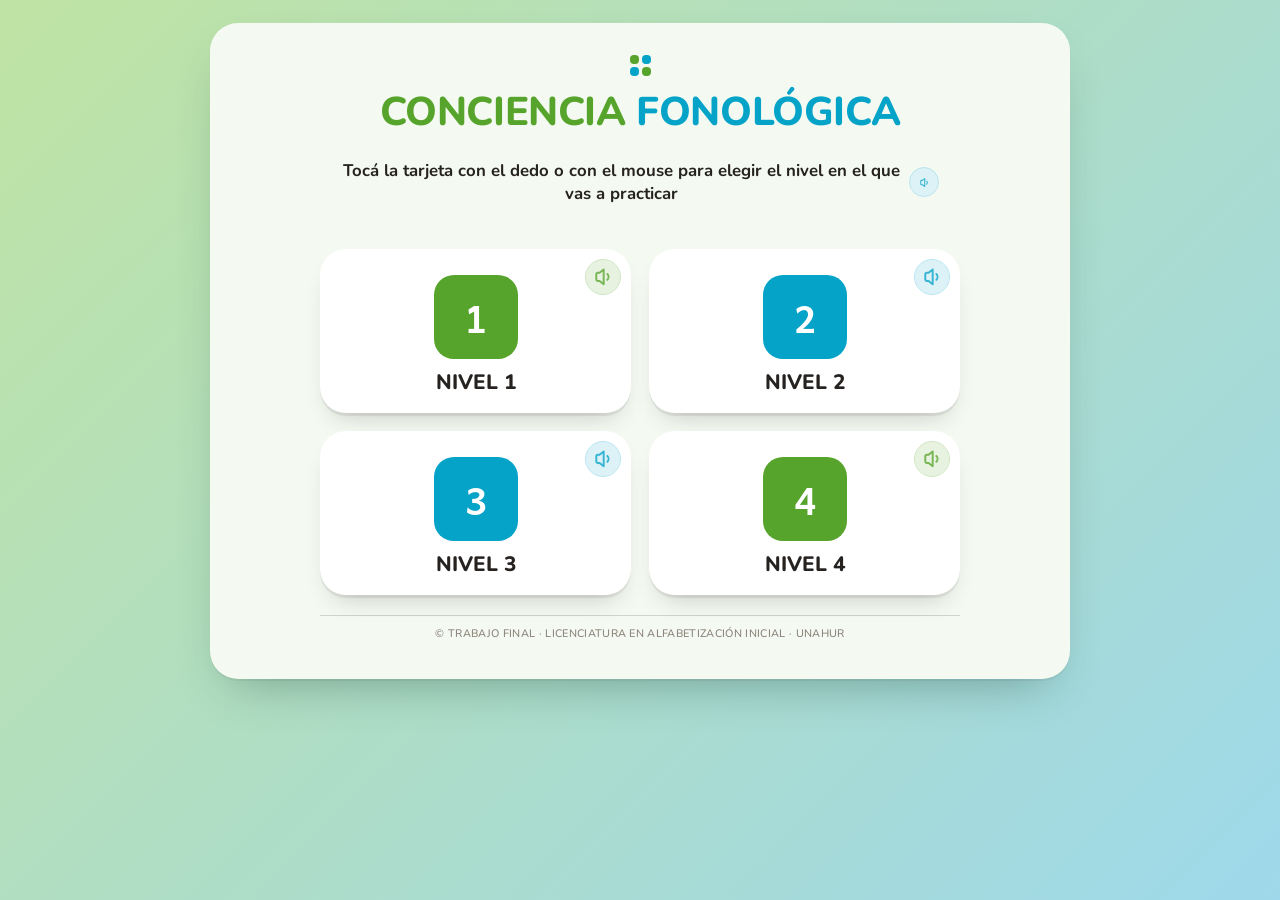
==== index.html @ 818a5e61 "AFINA: nueva versión de la app, instalable y con uso sin conexión - App actualizada (4 niveles, 16 a" ====
<!doctype html>
<html lang="es">
<head>
<meta charset="utf-8">
<meta name="viewport" content="width=device-width,initial-scale=1,viewport-fit=cover">
<title>AFINA · Conciencia Fonológica</title>
<meta name="description" content="AFINA: Alfabetización Fónica Interactiva Nivelada para Adolescentes. Entrenamiento de la conciencia fonológica jugando.">
<meta name="theme-color" content="#05A3C8">
<link rel="manifest" href="manifest.webmanifest">
<link rel="icon" type="image/png" sizes="32x32" href="icons/favicon-32.png">
<link rel="icon" type="image/png" sizes="48x48" href="icons/favicon-48.png">
<link rel="apple-touch-icon" href="icons/apple-touch-icon-180.png">
<meta name="apple-mobile-web-app-capable" content="yes">
<meta name="mobile-web-app-capable" content="yes">
<meta name="apple-mobile-web-app-title" content="AFINA">
<style>:root{color-scheme:light;box-sizing:border-box;padding-top:env(safe-area-inset-top,0px);padding-bottom:env(safe-area-inset-bottom,0px)}html{scroll-padding-top:env(safe-area-inset-top,0px)}body{margin:0;padding:0;font:14px -apple-system,BlinkMacSystemFont,sans-serif;background:#fff;color:#000}img{max-width:100%}[hidden]:not([hidden=until-found i]){display:none!important}</style>
<link rel="preconnect" href="https://fonts.googleapis.com">
<link rel="preconnect" href="https://fonts.gstatic.com" crossorigin>
<link href="https://fonts.googleapis.com/css2?family=Andika:wght@400;700&family=Nunito:wght@500;700;800&display=swap" rel="stylesheet">
<link rel="stylesheet" href="css/estilos.css">
</head>
<body>

<!-- Acá se dibuja cada pantalla -->
<div id="app"></div>

<!-- Avisito "todavía no tiene sonido grabado" -->
<div class="global-hint" id="aviso">Todavía no tiene sonido grabado</div>

<!-- CONTENIDO: lo que se edita (palabras, niveles, letras) -->
<script src="contenido/config.js"></script>
<script src="contenido/palabras.js"></script>
<script src="contenido/letras.js"></script>
<script src="contenido/niveles.js"></script>

<!-- NÚCLEO: navegación, sonidos, piezas comunes -->
<script src="js/nucleo/utilidades.js"></script>
<script src="js/nucleo/datos.js"></script>
<script src="js/nucleo/audio.js"></script>
<script src="js/nucleo/ui.js"></script>
<script src="js/nucleo/pantallas.js"></script>

<!-- TIPOS DE ACTIVIDAD: uno por archivo -->
<script src="js/tipos/contar-sonidos.js"></script>
<script src="js/tipos/letra-inicial.js"></script>
<script src="js/tipos/unir-igual.js"></script>
<script src="js/tipos/completar-vocales.js"></script>
<script src="js/tipos/sonido-letras.js"></script>
<script src="js/tipos/dictado-letras.js"></script>
<script src="js/tipos/sonido-escondido.js"></script>
<script src="js/tipos/escribir-palabra.js"></script>

<!-- HERRAMIENTAS Y ARRANQUE -->
<script src="js/nucleo/validar.js"></script>
<script src="js/nucleo/revisar.js"></script>
<script src="js/app.js"></script>

<!-- Versión instalable y sin conexión (guarda la app en el dispositivo la primera vez) -->
<script>
if ('serviceWorker' in navigator && /^https?:/.test(location.protocol)) {
  window.addEventListener('load', function(){ navigator.serviceWorker.register('sw.js').catch(function(){}); });
}
</script>
</body>
</html>
---- css/estilos.css ----
:root{
    --paper: #FDFBF7;
    --ink: #262220;
    --ink-soft: #6b6259;
    --border: #E4DDD2;
    --vowel-wash: #FFE8DE;
    --vowel-accent: #E8734E;
    --consonant-wash: #E3EFE6;
    --consonant-accent: #4C8A6A;
    --card-shadow: 0 2px 0 rgba(38,34,32,0.06), 0 12px 24px -12px rgba(38,34,32,0.15);
    --unahur-green: #56A42C;
    --unahur-blue: #05A3C8;
  }

  *{ box-sizing: border-box; }

  html, body{
    margin:0;
    padding:0;
    background: var(--paper);
    color: var(--ink);
    font-family: 'Nunito', sans-serif;
    -webkit-tap-highlight-color: transparent;
    overscroll-behavior: none;
  }

  body{
    min-height: 100vh;
    display:flex;
    flex-direction:column;
    align-items:center;
    padding: clamp(16px, 4vw, 40px);
    text-transform: uppercase;
  }

  a{ color: inherit; text-decoration: none; }

  .screen{ display:none; width:100%; flex-direction:column; align-items:center; }
  .screen.active{ display:flex; }

  header{
    width:100%;
    max-width: 760px;
    text-align:center;
    margin-bottom: clamp(18px, 3vw, 28px);
  }

  h1{
    font-weight:800;
    font-size: clamp(1.4rem, 3.2vw, 1.9rem);
    margin: 0 0 4px 0;
    letter-spacing: -0.01em;
  }

  header p{
    margin:0;
    color: var(--ink-soft);
    font-size: clamp(0.85rem, 2vw, 0.98rem);
    font-weight:500;
  }

  .instruction-row{
    display:flex;
    align-items:center;
    justify-content:center;
    gap: 8px;
  }

  .instruction-speaker{
    appearance:none;
    border:none;
    flex-shrink:0;
    width: 30px; height: 30px;
    border-radius:50%;
    background: var(--level-accent, var(--unahur-blue));
    display:flex; align-items:center; justify-content:center;
    cursor:pointer;
  }
  .instruction-speaker svg{ width: 56%; height: 56%; }
  .instruction-speaker:active{ transform: translateY(1px); }

  footer{
    margin-top: 22px;
    color: var(--ink-soft);
    font-size: 0.8rem;
    text-align:center;
    max-width: 600px;
  }

  .back-link{
    display:inline-flex;
    align-items:center;
    gap:6px;
    font-weight:700;
    font-size:0.85rem;
    color: var(--ink-soft);
    margin-bottom: 18px;
    align-self:flex-start;
    max-width:760px;
    width:100%;
    background:none;
    border:none;
    padding:0;
    cursor:pointer;
    font-family:inherit;
  }
  .back-link:hover{ color: var(--ink); }

  /* ---------- Pantalla de inicio ---------- */

  .home-hero{
    text-align:center;
    margin-bottom: clamp(20px, 4vw, 32px);
  }
  .home-hero h1{ font-size: clamp(1.7rem, 4.5vw, 2.5rem); }
  .home-hero h1 .tone-a{ color: var(--unahur-green); }
  .home-hero h1 .tone-b{ color: var(--unahur-blue); }
  .home-hero p{ font-size: clamp(0.95rem, 2.2vw, 1.1rem); }

  .brand-mark{
    display:inline-grid;
    grid-template-columns: repeat(2, 9px);
    grid-template-rows: repeat(2, 9px);
    gap: 3px;
    margin-bottom: 10px;
  }
  .brand-mark span{ border-radius: 4px; }
  .brand-mark span:nth-child(1),
  .brand-mark span:nth-child(4){ background: var(--unahur-green); }
  .brand-mark span:nth-child(2),
  .brand-mark span:nth-child(3){ background: var(--unahur-blue); }

  .credit-line{
    margin-top: 26px;
    font-size: 0.72rem;
    color: var(--ink-soft);
    text-align:center;
    letter-spacing: 0.01em;
  }

  .levels-grid{
    width:100%;
    max-width: 640px;
    display:grid;
    grid-template-columns: 1fr 1fr;
    gap: clamp(12px, 3vw, 18px);
  }
  @media (max-width: 420px){ .levels-grid{ gap: 10px; } }

  .level-card{
    position:relative;
    display:flex;
    flex-direction:column;
    align-items:center;
    text-align:center;
    gap: 10px;
    background:#fff;
    border: none;
    border-radius: 26px;
    padding: clamp(18px, 4vw, 26px) clamp(10px, 3vw, 16px) 18px;
    box-shadow: 0 3px 0 rgba(38,34,32,0.08), 0 14px 26px -14px rgba(38,34,32,0.28);
    overflow:hidden;
    opacity:0;
    transform: translateY(14px) scale(0.97);
    animation: card-in 0.5s ease forwards;
    cursor:pointer;
    font-family:inherit;
  }
  .level-card:nth-child(1){ animation-delay: 0.05s; }
  .level-card:nth-child(2){ animation-delay: 0.13s; }
  .level-card:nth-child(3){ animation-delay: 0.21s; }
  .level-card:nth-child(4){ animation-delay: 0.29s; }

  @keyframes card-in{ to{ opacity:1; transform: translateY(0) scale(1); } }

  .level-card:hover, .level-card:focus-visible{ transform: translateY(-4px) scale(1.02); }
  .level-card:active{ transform: translateY(0) scale(0.98); }
  .level-card:focus-visible{ outline: 3px solid var(--ink); outline-offset: 3px; }

  .level-card.locked{ cursor:default; }
  .level-card.locked:hover{ transform: translateY(14px) scale(0.97); }

  .level-number-badge{
    width: clamp(64px, 18vw, 84px);
    height: clamp(64px, 18vw, 84px);
    border-radius: 20px;
    display:flex; align-items:center; justify-content:center;
    font-family:'Andika', sans-serif;
    font-weight:700;
    font-size: clamp(1.8rem, 5vw, 2.3rem);
    color:#fff;
  }
  .level-card[data-color="unahur-green"] .level-number-badge{ background: var(--unahur-green); }
  .level-card[data-color="unahur-blue"]  .level-number-badge{ background: var(--unahur-blue); }

  .level-icon{
    width: clamp(64px, 16vw, 84px);
    height: clamp(64px, 16vw, 84px);
    border-radius: 20px;
    display:flex;
    align-items:center;
    justify-content:center;
  }
  .level-icon svg{ width: 58%; height: 58%; }
  .level-card[data-color="unahur-green"] .level-icon{ background: var(--unahur-green); }
  .level-card[data-color="unahur-blue"]  .level-icon{ background: var(--unahur-blue); }
  .level-card.locked .level-icon{ background: var(--border); }

  .ribbon{
    position:absolute;
    top: 12px;
    right: -30px;
    background: var(--ink);
    color:#fff;
    font-size: 0.62rem;
    font-weight:800;
    text-transform: uppercase;
    letter-spacing: 0.03em;
    padding: 4px 34px;
    transform: rotate(35deg);
  }

  .level-title{ font-weight:800; font-size: clamp(1.1rem, 3vw, 1.3rem); margin: 0; line-height:1.25; }
  .level-desc{ font-size: 0.78rem; color: var(--ink-soft); margin:0; line-height:1.4; }
  .level-card.locked .level-desc{ opacity: 0.6; }

  /* ---------- Nivel 4: escenario de la letra grande (teclado) ---------- */

  .stage{
    position:relative;
    width:100%;
    max-width: 420px;
    aspect-ratio: 1 / 1;
    max-height: 42vh;
    background:#fff;
    border-radius: 28px;
    border: 1px solid var(--border);
    box-shadow: var(--card-shadow);
    display:flex;
    align-items:center;
    justify-content:center;
    margin-bottom: clamp(18px, 3vw, 30px);
    overflow:hidden;
    transition: background 0.25s ease;
  }
  .stage.is-vowel{ background: var(--vowel-wash); }
  .stage.is-consonant{ background: var(--consonant-wash); }

  .stage .letter{
    font-family:'Andika', sans-serif;
    font-weight:700;
    font-size: clamp(6rem, 22vw, 11rem);
    line-height:1;
    color: var(--ink);
    user-select:none;
    position:relative;
    z-index:2;
  }
  .stage .letter.placeholder{
    color: var(--border);
    font-size: clamp(2.2rem, 6vw, 2.6rem);
    font-family:'Nunito', sans-serif;
    font-weight:700;
    max-width: 70%;
    text-align:center;
  }

  .ripple{
    position:absolute;
    border-radius:50%;
    border: 3px solid var(--vowel-accent);
    width: 40%;
    height: 40%;
    opacity:0;
    pointer-events:none;
  }
  .stage.is-consonant .ripple{ border-color: var(--consonant-accent); }
  .ripple.animate{ animation: ripple-out 0.6s ease-out; }
  @keyframes ripple-out{
    0%   { transform: scale(1);   opacity: 0.55; }
    100% { transform: scale(2.6); opacity: 0; }
  }

  .global-hint{
    position: fixed;
    bottom: 22px;
    left: 50%;
    transform: translateX(-50%);
    font-size: 0.78rem;
    font-weight:700;
    color: var(--ink-soft);
    background: #fff;
    border: 1px solid var(--border);
    padding: 8px 18px;
    border-radius: 999px;
    box-shadow: var(--card-shadow);
    opacity:0;
    pointer-events:none;
    transition: opacity 0.2s ease;
    z-index: 60;
    white-space:nowrap;
  }
  .global-hint.show{ opacity:1; }

  .keyboard{
    width:100%; max-width: 760px;
    display:grid; grid-template-columns: repeat(6, 1fr); gap: 8px;
  }
  @media (max-width: 480px){ .keyboard{ grid-template-columns: repeat(5, 1fr); gap:6px; } }

  .key{
    appearance:none;
    border: 1px solid var(--border);
    background:#fff;
    border-radius: 12px;
    padding: 12px 4px;
    font-family:'Andika', sans-serif;
    font-weight:700;
    font-size: clamp(1.1rem, 3.4vw, 1.5rem);
    color: var(--ink);
    cursor:pointer;
    transition: transform 0.08s ease, box-shadow 0.08s ease, background 0.12s ease;
    box-shadow: 0 2px 0 var(--border);
  }
  .key.is-vowel{ background: var(--vowel-wash); }
  .key.is-consonant{ background: #fff; }
  .key.is-digraph{ background: var(--consonant-wash); font-size: clamp(0.9rem, 2.6vw, 1.2rem); }
  .key:active, .key.pressed{ transform: translateY(2px); box-shadow: 0 0 0 var(--border); }
  .key:focus-visible{ outline: 3px solid var(--vowel-accent); outline-offset: 2px; }

  /* ---------- Niveles 1, 2 y 3: cuántos sonidos tiene la palabra ---------- */
  /* (misma mecánica, distinto color de acento y lista de palabras por nivel,
     controlado por la variable --level-accent en cada pantalla) */

  .progress-text{
    font-weight:800;
    font-size: 0.8rem;
    color: var(--level-accent, var(--unahur-blue));
    margin-bottom: 4px;
  }

  .word-stage{
    position:relative;
    width:100%;
    max-width: 340px;
    aspect-ratio: 1 / 1;
    max-height: 34vh;
    background:#fff;
    border-radius: 28px;
    border: 1px solid var(--border);
    box-shadow: var(--card-shadow);
    display:flex;
    align-items:center;
    justify-content:center;
    margin-bottom: clamp(16px, 3vw, 24px);
    overflow:hidden;
    transition: transform 0.15s ease;
  }
  .word-stage.shake{ animation: shake-x 0.4s ease; }
  @keyframes shake-x{
    0%, 100% { transform: translateX(0); }
    20%, 60% { transform: translateX(-8px); }
    40%, 80% { transform: translateX(8px); }
  }
  .word-stage.celebrate{ animation: pop-scale 0.5s ease; }
  @keyframes pop-scale{
    0%   { transform: scale(1); }
    40%  { transform: scale(1.06); }
    100% { transform: scale(1); }
  }

  .word-stage img{
    width:100%; height:100%; object-fit: contain; padding: 18px;
  }
  .word-stage .illustration{
    width: 78%; height: 78%;
  }
  .word-stage .illustration svg{ width:100%; height:100%; display:block; }

  .dots-row{
    display:flex;
    flex-wrap:wrap;
    justify-content:center;
    gap: 8px;
    min-height: 34px;
    max-width: 340px;
    margin-bottom: 16px;
  }
  .dot{
    width: 26px; height: 26px; border-radius:50%;
    background: var(--level-accent, var(--unahur-blue));
    animation: dot-pop 0.25s ease;
  }
  @keyframes dot-pop{ from{ transform: scale(0); } to{ transform: scale(1); } }
  .dots-row.correct .dot{ background: var(--unahur-green); }
  .dots-row.wrong .dot{ background: var(--vowel-accent); }

  .tap-button{
    appearance:none;
    border:none;
    width: 128px; height: 128px;
    border-radius: 50%;
    background: var(--level-accent, var(--unahur-blue));
    box-shadow: 0 4px 0 rgba(38,34,32,0.18), 0 14px 26px -12px rgba(38,34,32,0.35);
    display:flex; align-items:center; justify-content:center;
    cursor:pointer;
    margin-bottom: 18px;
    transition: transform 0.08s ease;
  }
  .tap-button svg{ width: 46%; height: 46%; }
  .tap-button:active{ transform: translateY(3px); box-shadow: 0 1px 0 rgba(38,34,32,0.18); }
  .tap-button:focus-visible{ outline: 3px solid var(--ink); outline-offset: 4px; }
  .tap-button .count-num{
    font-family: 'Nunito', sans-serif;
    font-size: 3.4rem;
    font-weight: 900;
    color: #fff;
    line-height: 1;
    user-select: none;
  }

  /* El botón que cuenta sonidos es más chico que el círculo grande de
     "escuchar" (dictado, sonido escondido): antes medía lo mismo (128px) y
     quedaba desproporcionado. Se lo achica pero se lo deja bastante más
     grande que el botón de ayuda (pill), para que siga siendo el principal. */
  .count-button{
    width: 84px; height: 84px;
    margin-bottom: 14px;
  }
  .count-button .count-num{ font-size: 2.2rem; }

  .tap-hint{
    font-size: 0.82rem;
    color: var(--ink-soft);
    font-weight:700;
    margin: -10px 0 18px 0;
    text-align:center;
  }

  /* Misma pinta que .tap-hint, pero con margen positivo: para usar DESPUÉS
     de un bloque que ya termina justo (el tablero de unir-igual, las
     opciones de completar-vocales), donde el margen negativo de .tap-hint
     lo pegaba contra las tarjetas de arriba. */
  .help-hint{
    font-size: 0.82rem;
    color: var(--ink-soft);
    font-weight:700;
    margin: 18px 0 4px 0;
    text-align:center;
  }

  .action-row{
    display:flex;
    gap: 10px;
    margin-bottom: 10px;
  }
  .action-btn{
    appearance:none;
    border: 1px solid var(--border);
    background:#fff;
    color: var(--ink);
    font-family:inherit;
    font-weight:800;
    font-size: 0.85rem;
    padding: 10px 20px;
    border-radius: 999px;
    cursor:pointer;
    box-shadow: 0 2px 0 var(--border);
  }
  .action-btn:active{ transform: translateY(2px); box-shadow:none; }
  .action-btn.primary{
    background: var(--unahur-green);
    border-color: var(--unahur-green);
    color:#fff;
    box-shadow: 0 2px 0 #3f7a20;
  }
  .action-btn:disabled{ opacity:0.4; cursor:default; }

  .help-btn{
    appearance:none;
    border: none;
    background: var(--vowel-wash);
    color: var(--vowel-accent);
    font-family:inherit;
    font-weight:800;
    font-size: 0.85rem;
    padding: 10px 22px;
    border-radius: 999px;
    cursor:pointer;
    margin-top: 6px;
    display:none;
    align-items:center;
    gap:8px;
  }
  .help-btn.show{ display:inline-flex; animation: card-in 0.4s ease; }

  .level-complete{
    width:100%; max-width: 420px; background:#fff;
    border: 1px solid var(--border); border-radius: 24px;
    box-shadow: var(--card-shadow); padding: 40px 28px; text-align:center;
  }
  .level-complete .icon{ font-size: 2.6rem; margin-bottom: 10px; }
  .level-complete h2{ margin: 0 0 8px 0; font-size: 1.2rem; font-weight:800; }
  .level-complete p{ margin: 0 0 20px 0; color: var(--ink-soft); font-size: 0.9rem; }

  /* ---------- Actividad: ¿con qué letra comienza? ---------- */

  .letter-options{
    width:100%;
    max-width: 360px;
    display:grid;
    grid-template-columns: repeat(3, 1fr);
    gap: 10px;
    margin-bottom: 18px;
  }

  .letter-option{
    appearance:none;
    border: 1px solid var(--border);
    background:#fff;
    border-radius: 16px;
    padding: 16px 4px;
    font-family:'Andika', sans-serif;
    font-weight:700;
    font-size: clamp(1.3rem, 5vw, 1.7rem);
    color: var(--ink);
    cursor:pointer;
    box-shadow: 0 3px 0 var(--border);
    transition: transform 0.08s ease, box-shadow 0.08s ease;
  }
  .letter-option:active{ transform: translateY(3px); box-shadow:none; }
  .letter-option:focus-visible{ outline: 3px solid var(--level-accent, var(--unahur-blue)); outline-offset: 2px; }
  .letter-option.correct{ background: var(--unahur-green); border-color: var(--unahur-green); color:#fff; }
  .letter-option.wrong{ background: var(--vowel-accent); border-color: var(--vowel-accent); color:#fff; }
  .letter-option:disabled{ cursor:default; }

  /* ---------- Actividad: ¿cuál empieza igual? (arrastrar y unir) ---------- */

  .match-progress{
    font-weight:800;
    font-size: 0.85rem;
    color: var(--level-accent, var(--unahur-blue));
    margin-bottom: 14px;
  }

  .match-board{
    width:100%;
    max-width: 420px;
    display:flex;
    justify-content:space-between;
    gap: clamp(24px, 8vw, 60px);
    touch-action: none;
  }

  .match-column{
    flex:1;
    display:flex;
    flex-direction:column;
    gap: 12px;
  }

  .match-card{
    position:relative;
    height: 64px;
    border-radius: 16px;
    display:flex;
    align-items:center;
    justify-content:center;
    font-family:'Nunito', sans-serif;
    font-weight:800;
    font-size: 0.9rem;
    color:#fff;
    text-shadow: 0 1px 2px rgba(0,0,0,0.25);
    box-shadow: 0 3px 0 rgba(38,34,32,0.15), 0 8px 16px -8px rgba(38,34,32,0.3);
    user-select:none;
    -webkit-user-select:none;
  }

  .match-column.left .match-card{ cursor: grab; }
  .match-card.dragging{
    cursor: grabbing;
    position: fixed;
    z-index: 50;
    width: var(--drag-w);
    pointer-events:none;
    box-shadow: 0 10px 24px -6px rgba(38,34,32,0.45);
    transition: none;
  }

  .match-card.matched{
    opacity: 0.55;
    box-shadow: none;
  }
  .match-card.matched::after{
    content: '✓';
    position:absolute;
    top: -8px; right: -8px;
    width: 24px; height: 24px;
    border-radius:50%;
    background: var(--unahur-green);
    color:#fff;
    display:flex; align-items:center; justify-content:center;
    font-size: 0.8rem;
    text-shadow:none;
  }

  .match-card.slot-empty{
    background: transparent !important;
    box-shadow: none;
    border: 2px dashed var(--border);
  }

  .match-card img,
  .match-card .card-illustration{
    width: 70%;
    height: 70%;
    object-fit: contain;
  }

  @keyframes card-shake{
    0%, 100% { transform: translateX(0); }
    25% { transform: translateX(-6px); }
    75% { transform: translateX(6px); }
  }
  .match-card.snap-wrong{ animation: card-shake 0.3s ease; }

  /* ---------- Actividad: ¿cuántas palabras tiene la oración? ---------- */

  .sentence-stage{
    width:100%;
    max-width: 420px;
    min-height: 140px;
    background:#fff;
    border-radius: 28px;
    border: 1px solid var(--border);
    box-shadow: var(--card-shadow);
    display:flex;
    flex-direction:column;
    align-items:center;
    justify-content:center;
    gap: 14px;
    padding: 26px 22px;
    margin-bottom: clamp(16px, 3vw, 24px);
    transition: transform 0.15s ease;
  }
  .sentence-stage.shake{ animation: shake-x 0.4s ease; }
  .sentence-stage.celebrate{ animation: pop-scale 0.5s ease; }

  .sentence-text{
    font-family:'Andika', sans-serif;
    font-weight:700;
    font-size: clamp(1.05rem, 4vw, 1.35rem);
    line-height:1.4;
    color: var(--ink);
    text-align:center;
  }

  .listen-btn{
    appearance:none;
    border:none;
    display:inline-flex;
    align-items:center;
    gap:8px;
    background: var(--level-accent, var(--unahur-blue));
    color:#fff;
    font-family:inherit;
    font-weight:800;
    font-size: 0.82rem;
    padding: 9px 18px;
    border-radius: 999px;
    cursor:pointer;
  }
  .listen-btn svg{ width:16px; height:16px; }
  .listen-btn:active{ transform: translateY(2px); }

  @media (prefers-reduced-motion: reduce){
    .ripple.animate{ animation: none; opacity:0; }
    .key:active, .key.pressed{ transform:none; }
    .level-card{ animation: none; opacity:1; transform:none; }
    .level-card:hover, .level-card:focus-visible, .level-card:active{ transform:none; }
  }

/* ---------- Imagen que todavía no existe (se ve el nombre de la palabra) ---------- */
.word-stage .sin-imagen,
.match-card .sin-imagen{
  display:flex; align-items:center; justify-content:center; text-align:center;
  width:100%; height:100%;
  font-family:'Andika', sans-serif; font-weight:700;
  color: var(--ink-soft);
  border: 2px dashed var(--border); border-radius: 18px;
  font-size: 0.9rem; padding: 8px;
}

/* ---------- Modo revisión (agregar ?revisar al final del link) ---------- */
.revision{ width:100%; max-width: 920px; text-transform:none; font-size: 0.9rem; }
.revision h1{ text-transform:none; }
.revision h2{ font-size:1.05rem; margin: 26px 0 4px 0; }
.revision h3{ font-size:0.9rem; margin: 14px 0 6px 0; color: var(--ink-soft); }
.revision table{ width:100%; border-collapse:collapse; background:#fff; border:1px solid var(--border); border-radius:12px; overflow:hidden; }
.revision th, .revision td{ padding: 6px 10px; text-align:left; border-bottom:1px solid var(--border); font-weight:500; }
.revision th{ background: var(--vowel-wash); font-weight:800; font-size:0.78rem; }
.revision .ok{ color: var(--unahur-green); font-weight:800; }
.revision .mal{ color: #C62828; font-weight:800; }
.revision .nota{ color: var(--ink-soft); }
.revision .resumen{ background:#fff; border:1px solid var(--border); border-radius:14px; padding: 14px 18px; margin: 14px 0; }

/* ---------- Tarjetas grandes para unir (imágenes más visibles) ---------- */
.match-board.grande{ max-width: 460px; }
.match-board.grande .match-card{
  height: clamp(72px, calc((100vh - 250px) / 5 - 12px), 120px);
}
.match-board.grande .match-card img{ width: 84%; height: 84%; }

/* ---------- Actividad: completar las vocales ---------- */
.word-blanks{
  display:flex; flex-wrap:wrap; justify-content:center; align-items:center;
  gap: 8px;
  max-width: 420px;
  margin-bottom: clamp(16px, 3vw, 24px);
  font-family:'Andika', sans-serif; font-weight:700;
}
.blank-letter, .blank-slot{
  min-width: 44px; height: 58px;
  display:flex; align-items:center; justify-content:center;
  font-size: clamp(1.6rem, 7vw, 2.2rem);
  color: var(--ink);
}
.blank-slot{
  appearance:none;
  font-family:'Andika', sans-serif; font-weight:700;
  background:#fff;
  border: 3px dashed var(--border);
  border-radius: 14px;
  cursor:pointer;
  padding: 0 6px;
  transition: border-color 0.15s ease, background 0.15s ease;
}
.blank-slot.active{ border-color: var(--level-accent, var(--unahur-blue)); border-style: solid; box-shadow: 0 0 0 4px rgba(5,163,200,0.15); }
.blank-slot.filled{ border-style: solid; border-color: var(--unahur-green); background: #EEF7E8; cursor:default; }
.blank-slot.wrong{ animation: shake-x 0.4s ease; border-color: var(--vowel-accent); background: var(--vowel-wash); }
.word-blanks.correct .blank-letter{ color: var(--unahur-green); }
.vowel-options{
  width:100%; max-width: 420px;
  display:grid; grid-template-columns: repeat(5, 1fr); gap: 10px;
  margin-bottom: 18px;
}
.vowel-options .letter-option{ padding: 18px 4px; font-size: clamp(1.5rem, 6vw, 2rem); }

/* ---------- Teclas vacías (tablero con solo algunas letras habilitadas) ---------- */
.key.is-empty{
  display:block;
  min-height: 52px;
  background: transparent;
  border: 2px dashed var(--border);
  box-shadow: none;
  cursor: default;
  pointer-events: none;
}

/* ---------- Actividad: sonido escondido ---------- */
.sound-hunt-count{
  font-weight: 800;
  font-size: 0.85rem;
  color: var(--level-accent, var(--unahur-blue));
  margin: 4px 0 14px;
}
.sound-hunt-grid{
  width:100%; max-width: 460px;
  display:grid; grid-template-columns: repeat(auto-fit, minmax(min(100px, 28%), 1fr));
  gap: 14px;
}
.sound-hunt-card{
  position:relative;
  aspect-ratio: 1 / 1;
  background:#fff;
  border: 1px solid var(--border);
  border-radius: 20px;
  box-shadow: var(--card-shadow);
  display:flex; align-items:center; justify-content:center;
  padding: 10px;
  cursor:pointer;
  transition: transform 0.08s ease, opacity 0.15s ease;
}
.sound-hunt-card img{ width:80%; height:80%; object-fit: contain; }
.sound-hunt-card:active{ transform: translateY(2px); }
.sound-hunt-card:disabled{ cursor: default; }
.sound-hunt-card.encontrada{ opacity: 0.55; border-color: var(--unahur-green); }
.sound-hunt-card.encontrada::after{
  content:'✓'; position:absolute; top:-8px; right:-8px;
  width:26px; height:26px; border-radius:50%;
  background: var(--unahur-green); color:#fff;
  display:flex; align-items:center; justify-content:center; font-size:0.9rem;
}
.sound-hunt-card.descartada{ opacity: 0.4; animation: card-shake 0.3s ease; }
.sound-hunt-card.descartada::after{
  content:'✗'; position:absolute; top:-8px; right:-8px;
  width:26px; height:26px; border-radius:50%;
  background: var(--vowel-accent); color:#fff;
  display:flex; align-items:center; justify-content:center; font-size:0.9rem;
}

/* ---------- Botoncito de parlante en las tarjetas de unir ---------- */
.card-speaker{
  appearance:none; border:none; padding:0;
  position:absolute; right: 6px; bottom: 6px;
  width: 34px; height: 34px; border-radius: 50%;
  background: var(--level-accent, var(--unahur-blue));
  display:flex; align-items:center; justify-content:center;
  cursor:pointer;
  box-shadow: 0 2px 0 rgba(38,34,32,0.2);
  z-index: 2;
}
.card-speaker svg{ width: 58%; height: 58%; }
.card-speaker:active{ transform: translateY(1px); box-shadow:none; }
.card-speaker:focus-visible{ outline: 3px solid var(--ink); outline-offset: 2px; }
.match-card.matched .card-speaker{ opacity: 0.9; }

/* Parlante sobre el dibujo (actividad completar vocales) */
.word-stage .card-speaker{ width: 46px; height: 46px; right: 12px; bottom: 12px; }

/* Rondas de 4 imágenes: cuadrícula de 2 x 2 */
.sound-hunt-grid.cuatro{ grid-template-columns: repeat(2, 1fr); max-width: 300px; }

/* ---------- Actividad: escribir la palabra ---------- */
.write-word{
  display:flex; flex-wrap:wrap; justify-content:center; gap: 8px;
  max-width: 420px; margin-bottom: clamp(14px, 3vw, 22px);
  font-family:'Andika', sans-serif; font-weight:700;
}
.write-box{
  width: 46px; height: 58px;
  display:flex; align-items:center; justify-content:center;
  background:#fff; border: 3px solid var(--border); border-radius: 14px;
  font-size: clamp(1.6rem, 7vw, 2.2rem); color: var(--ink);
  transition: border-color 0.15s ease, background 0.15s ease;
}
.write-box.active{ border-color: var(--level-accent, var(--unahur-blue)); box-shadow: 0 0 0 4px rgba(5,163,200,0.15); }
.write-box.filled{ border-color: var(--unahur-green); background:#EEF7E8; }
.write-box.wrong{ animation: shake-x 0.4s ease; border-color: var(--vowel-accent); background: var(--vowel-wash); }
.write-word.correct .write-box{ color: var(--unahur-green); }
/* sin cajas: solo una línea, sin marcar cuántas letras son */
.write-word.sin-cajas{ gap: 0; min-height: 58px; border-bottom: 4px solid var(--border); min-width: 220px; padding: 0 12px; }
.write-word.sin-cajas .write-box{ width:auto; height:auto; min-width: 0; border:none; background:transparent; box-shadow:none; padding: 0 2px; }
.write-keys{
  width:100%; max-width: 440px;
  display:grid; grid-template-columns: repeat(7, 1fr); gap: 7px;
  margin-bottom: 18px;
}
.write-key{
  appearance:none; font-family:'Andika', sans-serif; font-weight:700;
  font-size: clamp(1.15rem, 5vw, 1.5rem);
  padding: 11px 0; background:#fff; color: var(--ink);
  border: 2px solid var(--border); border-radius: 12px;
  box-shadow: 0 3px 0 var(--border); cursor:pointer;
}
.write-key:active{ transform: translateY(3px); box-shadow:none; }
.write-key.wrong{ background: var(--vowel-accent); border-color: var(--vowel-accent); color:#fff; box-shadow:none; }
.write-key:disabled{ cursor:default; opacity:.55; }

/* ---------- Unir imagen con letra (mayúscula de imprenta) ---------- */
.match-card.letra{ background:#fff; }
.match-card .letra-grande{
  font-family:'Andika', sans-serif; font-weight:700;
  font-size: clamp(2.6rem, 14vw, 4rem); line-height:1; color: var(--ink);
}
.match-card.letra.matched .letra-grande{ color: var(--unahur-green); }
/* Palabra escrita completa (Nivel 4: imagen con palabra) */
.match-card .letra-grande.palabra{ font-size: clamp(1.5rem, 7.5vw, 2.2rem); letter-spacing: .04em; }
/* La palabra va como una ETIQUETA (con agujerito) y el parlantito adentro, a la derecha */
.match-card.palabra-escrita{
  position:relative; flex-direction:row; align-items:center; justify-content:space-between; gap:6px;
  padding: 0 8px 0 30px; background:#FFF6D6; border:2px solid #E3B63C;
  border-radius: 6px 16px 16px 6px; box-shadow: 0 3px 0 #E3B63C;
}
.match-card.palabra-escrita::before{
  content:''; position:absolute; left:9px; top:50%; width:11px; height:11px; margin-top:-5.5px;
  border-radius:50%; background:#fff; border:2px solid #E3B63C;
}
.match-card.palabra-escrita .letra-grande.palabra{ flex:1; text-align:center; }
.match-card.palabra-escrita .card-speaker{ position:static; flex:none; margin:0; }
.match-card.palabra-escrita.matched{ background:#E8F6DE; border-color:var(--unahur-green); box-shadow:0 3px 0 var(--unahur-green); }
.match-card.palabra-escrita.matched::before{ border-color:var(--unahur-green); }

/* Cada imagen de "sonido escondido" lleva su parlante aparte (no es parte del botón) */
.sound-hunt-item{ position:relative; }
.sound-hunt-item .sound-hunt-card{ width:100%; }
.sound-hunt-item .card-speaker{ right: 4px; bottom: 4px; width: 32px; height: 32px; }

/* Fotos con cielo/fondo oscuro (luna, noche): ocupan todo el recuadro, sin marco blanco ni cuadrado recortado.
   Se activa con  llenar: true  en contenido/palabras.js */
.word-stage img.llena{ padding:0; object-fit:cover; }

/* ---------- Ayuda: teclado desplegable (botón "A" junto a la consigna) ---------- */
.screen{ position:relative; }
.instruction-keyboard{
  appearance:none; border:2px solid var(--level-accent, var(--unahur-blue));
  position:absolute; top:-4px; right:0; z-index:5;
  width:52px; height:38px; border-radius:12px; padding:5px 8px;
  background:#fff; color: var(--level-accent, var(--unahur-blue));
  display:flex; align-items:center; justify-content:center; cursor:pointer;
  box-shadow: 0 2px 0 var(--border);
}
.instruction-keyboard svg{ width:100%; height:100%; }
.instruction-keyboard.is-open{ background: var(--level-accent, var(--unahur-blue)); color:#fff; }
.instruction-keyboard:active{ transform: translateY(1px); box-shadow:none; }

.ayuda-panel{
  position: fixed; left:0; right:0; bottom:0; z-index: 50;
  background:#fff; border-top: 3px solid var(--level-accent, var(--unahur-blue));
  box-shadow: 0 -8px 24px -10px rgba(38,34,32,0.25);
  padding: 10px 10px 12px; max-height: 46vh; overflow-y:auto;
  display:flex; flex-direction:column; align-items:center;
}
.ayuda-panel[hidden]{ display:none; }
.ayuda-cerrar{
  appearance:none; border:none; background:transparent; align-self:flex-end;
  font-size:1.6rem; line-height:1; color: var(--ink-soft); cursor:pointer; padding:0 6px 4px;
}
.ayuda-grid{
  width:100%; max-width: 560px;
  display:grid; grid-template-columns: repeat(7, 1fr); gap: 6px;
}
@media (max-width: 480px){ .ayuda-grid{ grid-template-columns: repeat(6, 1fr); gap:5px; } }
.ayuda-key{
  appearance:none; border:1px solid var(--border); background:#fff;
  border-radius:10px; height: 50px; padding:0;
  font-family:'Andika', sans-serif; font-weight:700; font-size:1.25rem; color: var(--ink);
  box-shadow: 0 2px 0 var(--border); cursor:pointer;
  display:flex; align-items:center; justify-content:center;
}
.ayuda-key.is-vowel{ background: var(--vowel-wash); }
.ayuda-key.is-digraph{ background: var(--consonant-wash); font-size:1rem; }
.ayuda-key:active{ transform: translateY(2px); box-shadow:none; }
/* La C: misma tecla que las demás, partida en dos mitades */
.ayuda-key.ayuda-c{ overflow:hidden; display:grid; grid-template-columns: 1fr 1fr; gap:0; }
.ayuda-c .mitad{
  appearance:none; border:none; background:transparent; cursor:pointer;
  display:flex; flex-direction:column; align-items:center; justify-content:center;
  font-family:'Andika', sans-serif; font-weight:700; font-size:0.72rem; line-height:1.05; color: var(--ink);
  padding:0;
}
.ayuda-c .mitad:first-child{ border-right:1px solid var(--border); }
.ayuda-c .mitad:active{ background: var(--consonant-wash); }
/* Deja lugar abajo para que el panel no tape el final de la actividad */
body.con-ayuda-teclado{ padding-bottom: 46vh; }

/* ---------- Marco de la aplicación (compu) ----------
   Fuera: color de fondo con los colores de la UNaHur, para que se note que es
   una aplicación. Dentro: un panel central claro donde está todo. */
:root{
  --marco-a: #BFE3A3;      /* verde suave */
  --marco-b: #9ED8EA;      /* celeste suave */
  --panel: #F4FAF1;        /* panel central, apenas coloreado */
}
html{ min-height:100%; }
body{
  background: linear-gradient(135deg, var(--marco-a) 0%, var(--marco-b) 100%) fixed;
  padding: clamp(10px, 2.5vh, 28px) clamp(10px, 3vw, 40px);
}
#app{
  width:100%; max-width: 860px;
  background: var(--panel);
  border-radius: 28px;
  box-shadow: 0 2px 0 rgba(38,34,32,0.05), 0 22px 50px -22px rgba(30,70,60,0.45);
  padding: clamp(14px, 3vh, 30px) clamp(14px, 3vw, 32px) clamp(16px, 3vh, 30px);
  display:flex; flex-direction:column; align-items:center;
}
@media (max-width: 600px){
  body{ padding:0; }
  #app{ border-radius:0; box-shadow:none; min-height:100vh; }
}

/* ---------- Pantalla de inicio: entra entera sin tener que bajar ---------- */
.home-hero{ margin-bottom: clamp(12px, 3vh, 30px); }
.brand-mark{ margin-bottom: clamp(4px, 1vh, 10px); }
@media (max-height: 760px) and (min-width: 601px){
  .home-hero h1{ font-size: clamp(1.5rem, 3.4vw, 2rem); }
  .level-card{ padding: 12px 12px 12px; gap: 6px; border-radius: 22px; }
  .level-number-badge, .level-icon{ width: 56px; height: 56px; border-radius: 16px; font-size: 1.7rem; }
  .levels-grid{ gap: 12px; }
}
@media (max-height: 620px) and (min-width: 601px){
  .home-hero p{ font-size: 0.9rem; }
  .level-number-badge, .level-icon{ width: 46px; height: 46px; font-size: 1.4rem; }
  .level-card{ padding: 8px 10px; gap: 4px; }
}

/* La indicación ("Andá tocando…") */
#app > .screen > footer, .screen > footer{
  margin-top: clamp(10px, 2vh, 22px);
  color: var(--ink);
  font-weight:700;
  font-size: 0.85rem;
}
/* Los créditos: separados con una raya y aparte, como un copyright */
.credit-line{
  width:100%; max-width: 640px;
  margin-top: clamp(10px, 2.2vh, 24px);
  padding-top: 10px;
  border-top: 1px solid rgba(38,34,32,0.18);
  font-size: 0.68rem; font-weight:500;
  color: #8a8178;
  letter-spacing: 0.03em;
}
.credit-line::before{ content: '© '; }

/* El teclado de ayuda queda dentro del marco de la aplicación */
.ayuda-panel{
  left:50%; right:auto; width: min(860px, 100%); transform: translateX(-50%);
  border-radius: 22px 22px 0 0; max-height: 42vh;
}
body.con-ayuda-teclado{ padding-bottom: 42vh; }
@media (max-width: 600px){ .ayuda-panel{ border-radius:0; } }
@media (min-width: 700px){
  .ayuda-grid{ grid-template-columns: repeat(10, 1fr); max-width: 760px; }
  .ayuda-key{ height: 46px; }
}

/* ---------- Festejos (aciertos y final de la actividad) ---------- */
.efecto-capa{ position:fixed; inset:0; pointer-events:none; z-index: 200; overflow:hidden; }
.chispa{
  position:absolute; line-height:1; transform: translate(-50%, -50%);
  animation: chispa-sale 0.95s ease-out forwards;
}
@keyframes chispa-sale{
  0%{ opacity:0; transform: translate(-50%, -50%) scale(0.3); }
  15%{ opacity:1; }
  100%{ opacity:0; transform: translate(calc(-50% + var(--dx)), calc(-50% + var(--dy))) scale(1.1) rotate(40deg); }
}
.confeti{
  position:absolute; top:-20px; border-radius:2px; opacity:0;
  animation: confeti-cae 3s linear forwards;
}
@keyframes confeti-cae{
  0%{ opacity:1; transform: translate(0,-20px) rotate(0); }
  100%{ opacity:1; transform: translate(var(--vaiven), 110vh) rotate(var(--giro)); }
}
.level-complete{ animation: final-aparece 0.6s cubic-bezier(.2,1.4,.4,1) both; }
.level-complete .icon{ font-size: 4rem; display:inline-block; animation: final-salta 1.1s ease-in-out 0.3s 3; }
.level-complete h2{ font-size: 1.6rem; color: var(--unahur-green); }
@keyframes final-aparece{ from{ opacity:0; transform: scale(0.6); } to{ opacity:1; transform: scale(1); } }
@keyframes final-salta{ 0%,100%{ transform: translateY(0) rotate(0); } 30%{ transform: translateY(-18px) rotate(-12deg); } 60%{ transform: translateY(0) rotate(10deg); } }
/* Las parejas que se unen "saltan" un poquito */
.match-card.matched{ animation: pareja-pop 0.5s ease; }
@keyframes pareja-pop{ 0%{ transform: scale(1); } 40%{ transform: scale(1.12); } 100%{ transform: scale(1); } }
@media (prefers-reduced-motion: reduce){
  .level-complete, .level-complete .icon, .match-card.matched{ animation:none; }
}

/* Teclas apagadas (letras que todavía no se trabajan en este nivel) */
.ayuda-key.is-off, .ayuda-c .mitad.is-off{ opacity:0.3; cursor:default; box-shadow:none; background:#f0eee9; }
.ayuda-key.is-off:active{ transform:none; }
.ayuda-c .mitad.is-off:active{ background:transparent; }

/* ---------- Tarjetas con parlante e íconos de actividad ---------- */
.level-card{ user-select:none; }
.card-speaker{
  appearance:none; border:none; position:absolute; top:10px; right:10px; z-index:3;
  width:36px; height:36px; border-radius:50%; padding:0;
  background: var(--level-accent, var(--unahur-blue));
  display:flex; align-items:center; justify-content:center; cursor:pointer;
  box-shadow: 0 2px 0 rgba(38,34,32,0.18);
}
.level-card[data-color="unahur-green"] .card-speaker{ background: var(--unahur-green); }
.level-card[data-color="unahur-blue"] .card-speaker{ background: var(--unahur-blue); }
.card-speaker svg{ width:58%; height:58%; }
.card-speaker:active{ transform: translateY(1px); box-shadow:none; }

.indicacion{ margin-top: 2px; }
.indicacion p{ font-weight:700; color: var(--ink); max-width: 560px; text-transform:none; }
.home-hero .indicacion p{ font-size: clamp(0.9rem, 2.2vw, 1.05rem); }

/* Mosaico del ícono de cada actividad */
.level-icon.act-icon{
  background:#fff !important; border: 3px solid var(--unahur-blue);
  display:grid; grid-template-columns: 1fr 1fr; grid-template-rows: 1fr 1fr; gap:2px; padding:3px;
  width: clamp(76px, 20vw, 96px); height: clamp(76px, 20vw, 96px); overflow:hidden;
}
.level-card[data-color="unahur-green"] .level-icon.act-icon{ border-color: var(--unahur-green); }
.ico-cel{ display:flex; align-items:center; justify-content:center; overflow:hidden; border-radius:8px; background:#fff; min-width:0; min-height:0; }
.ico-cel img{ width:100%; height:100%; object-fit:contain; }
.ico-ficha{ background: var(--vowel-wash); font-family:'Andika',sans-serif; font-weight:700; font-size: 1.15rem; color: var(--ink); }
.ico-ficha.larga{ grid-column: 1 / -1; font-size: 0.78rem; letter-spacing:.02em; background:#FFF6D6; }
@media (max-height: 760px) and (min-width: 601px){
  .level-icon.act-icon{ width:70px; height:70px; }
}

/* ---------- Botones "Volver" (se ven como botones y se escuchan) ---------- */
.back-row{
  display:flex; align-items:center; gap:10px; align-self:flex-start;
  width:auto; max-width:100%; margin-bottom: clamp(10px, 2vh, 18px);
  position:relative; z-index:6;
}
.back-btn{
  appearance:none; cursor:pointer; font-family:inherit; font-weight:800; font-size:0.9rem;
  display:inline-flex; align-items:center; gap:8px;
  padding: 9px 16px 9px 12px; border-radius:999px;
  background:#fff; color: var(--ink);
  border: 2px solid var(--level-accent, var(--unahur-blue));
  box-shadow: 0 3px 0 var(--level-accent, var(--unahur-blue));
  text-transform: uppercase; letter-spacing:.01em;
}
.back-btn:active{ transform: translateY(3px); box-shadow:none; }
.back-ico{ width:22px; height:22px; display:inline-flex; color: var(--level-accent, var(--unahur-blue)); }
.back-ico svg{ width:100%; height:100%; }
.back-row .instruction-speaker{ width:34px; height:34px; }
/* En la pantalla final el botón va centrado */
.level-complete .back-row{ justify-content:center; align-self:center; margin:6px 0 0; }
.level-complete .instruction-row h2{ margin:0 0 8px; }
.level-complete .instruction-row{ gap:10px; }
@media (max-width: 380px){ .back-btn{ font-size:0.8rem; padding:8px 12px 8px 9px; } }

/* ---------- Parlantes discretos (efecto "marca de agua") ----------
   Los parlantitos de consignas, tarjetas, imágenes y botones de volver no
   compiten con el contenido: fondo clarito del color del nivel y el dibujo
   del parlante en el mismo color, suave. Siguen visibles y fáciles de tocar.
   (El parlante GRANDE de las actividades de "escuchá el sonido" queda fuerte,
   porque es lo que hay que tocar.) */
.instruction-speaker, .card-speaker{
  --sp: var(--level-accent, var(--unahur-blue));
  background: color-mix(in srgb, var(--sp) 14%, #fff);
  color: color-mix(in srgb, var(--sp) 80%, #fff);
  box-shadow: none;
  border: 1.5px solid color-mix(in srgb, var(--sp) 28%, #fff);
}
.level-card[data-color="unahur-green"] .card-speaker{ --sp: var(--unahur-green); background: color-mix(in srgb, var(--sp) 14%, #fff); }
.level-card[data-color="unahur-blue"]  .card-speaker{ --sp: var(--unahur-blue);  background: color-mix(in srgb, var(--sp) 14%, #fff); }
.instruction-speaker:active, .card-speaker:active{ background: color-mix(in srgb, var(--sp) 26%, #fff); }
/* Sobre fotos: un poquito de blanco detrás para que se lea sin resaltar */
.match-card .card-speaker, .sound-hunt-item .card-speaker, .word-stage .card-speaker{
  background: color-mix(in srgb, var(--sp) 12%, rgba(255,255,255,0.85));
}
.instruction-speaker svg{ width:66%; height:66%; }


/* ===== Contar sonidos: marcador + botón "Tocá" ===== */
.count-row{
  display:flex; align-items:center; justify-content:center;
  gap: 14px; margin: 4px 0 10px; flex-wrap:wrap;
}
.count-display{
  min-width: 92px; padding: 8px 16px;
  background:#fff; border:2px solid var(--border); border-radius: 20px;
  display:flex; flex-direction:column; align-items:center; line-height:1;
  transition: background .2s, border-color .2s;
}
.count-display .count-label{
  font-size:.68rem; font-weight:800; letter-spacing:.06em; text-transform:uppercase;
  color: var(--ink-soft); margin-bottom:4px;
}
.count-display .count-num{
  font-family:'Nunito',sans-serif; font-size:2.4rem; font-weight:900;
  color: var(--ink); line-height:1;
}
.count-display.tiene-toques{ border-color: var(--level-accent, var(--unahur-blue)); }
.count-display.tiene-toques .count-num{ color: var(--level-accent, var(--unahur-blue)); }
.count-display .count-num.pop{ animation: pop-scale .25s ease; }
.count-display.correct{ border-color: var(--unahur-green); background:#EAF6E2; }
.count-display.correct .count-num{ color: var(--unahur-green); }
.count-display.wrong{ border-color: var(--vowel-accent); }
.count-display.wrong .count-num{ color: var(--vowel-accent); }

.count-tap{
  appearance:none; border:none; cursor:pointer;
  display:inline-flex; align-items:center; justify-content:center; gap:10px;
  min-width: 170px; height: 76px; padding: 0 28px;
  border-radius: 999px;
  background: var(--level-accent, var(--unahur-blue)); color:#fff;
  font-family:inherit; font-weight:900; font-size:1.5rem; letter-spacing:.03em; text-transform:uppercase;
  box-shadow: 0 5px 0 rgba(38,34,32,.22), 0 14px 26px -12px rgba(38,34,32,.35);
  transition: transform .08s ease;
}
.count-tap svg{ width:34px; height:34px; flex-shrink:0; }
.count-tap:active{ transform: translateY(4px); box-shadow: 0 1px 0 rgba(38,34,32,.22); }
.count-tap:focus-visible{ outline:3px solid var(--ink); outline-offset:4px; }

.tap-hint-row{ margin: 0 0 14px; }
.tap-hint-row .tap-hint{ margin:0; }
.word-stage + .dots-row{ margin-top: 2px; }

.count-row + .instruction-row{ margin-top:4px; }
.dots-row{ min-height: 30px; margin-bottom: 8px; }
.dot{ width:22px; height:22px; }
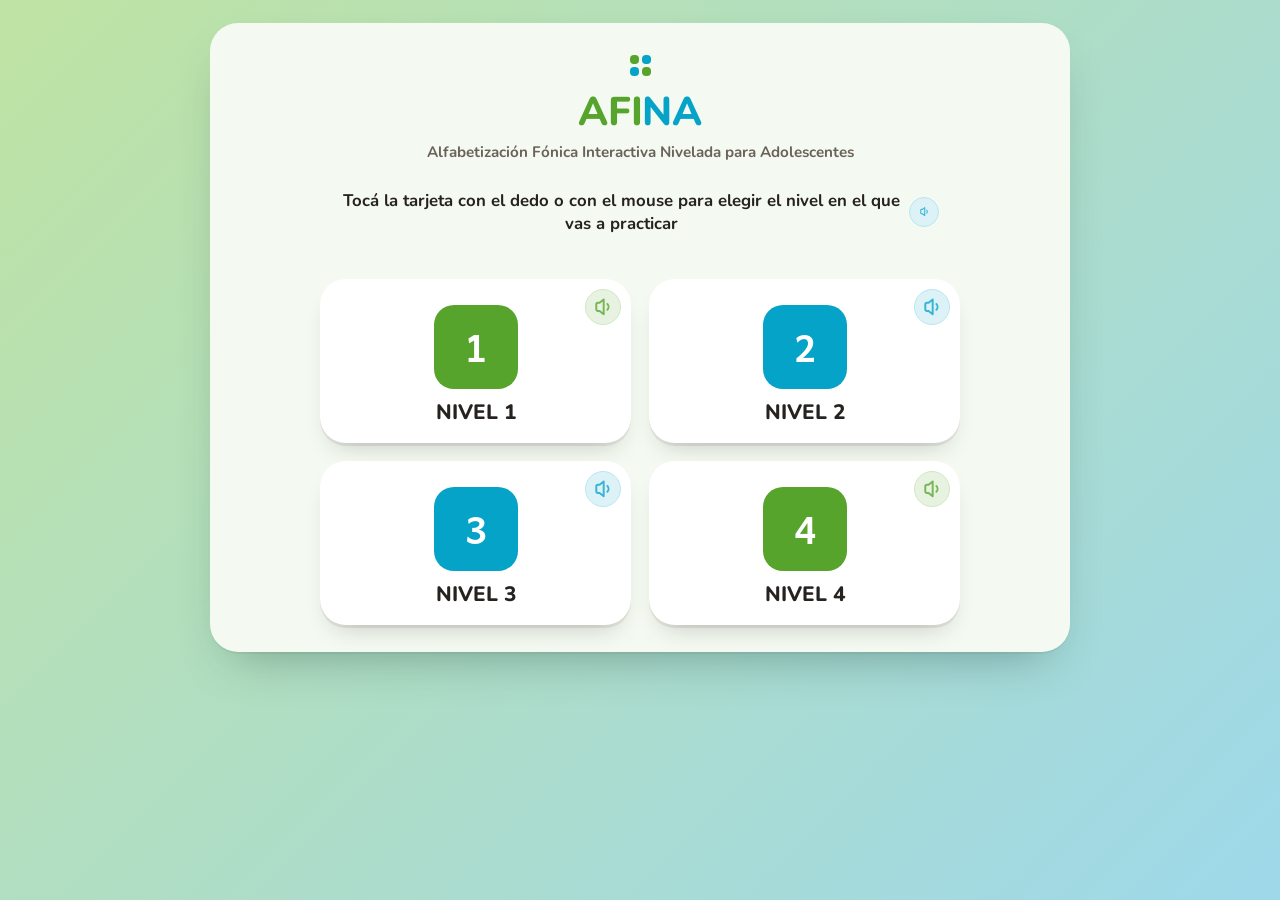
==== commit 434fb66f: "Tipografías incluidas en la app: funciona igual sin conexión y sin llamadas a Google Co-Authored-By:" ====
--- a/index.html
+++ b/index.html
@@ -14,9 +14,6 @@
 <meta name="mobile-web-app-capable" content="yes">
 <meta name="apple-mobile-web-app-title" content="AFINA">
 <style>:root{color-scheme:light;box-sizing:border-box;padding-top:env(safe-area-inset-top,0px);padding-bottom:env(safe-area-inset-bottom,0px)}html{scroll-padding-top:env(safe-area-inset-top,0px)}body{margin:0;padding:0;font:14px -apple-system,BlinkMacSystemFont,sans-serif;background:#fff;color:#000}img{max-width:100%}[hidden]:not([hidden=until-found i]){display:none!important}</style>
-<link rel="preconnect" href="https://fonts.googleapis.com">
-<link rel="preconnect" href="https://fonts.gstatic.com" crossorigin>
-<link href="https://fonts.googleapis.com/css2?family=Andika:wght@400;700&family=Nunito:wght@500;700;800&display=swap" rel="stylesheet">
 <link rel="stylesheet" href="css/estilos.css">
 </head>
 <body>
--- a/css/estilos.css
+++ b/css/estilos.css
@@ -1,3 +1,10 @@
+/* Tipografías incluidas en la app: funcionan sin internet */
+@font-face{font-family:'Andika';font-style:normal;font-weight:400;font-display:swap;src:url('../fonts/andika-latin-400-normal.woff2') format('woff2')}
+@font-face{font-family:'Andika';font-style:normal;font-weight:700;font-display:swap;src:url('../fonts/andika-latin-700-normal.woff2') format('woff2')}
+@font-face{font-family:'Nunito';font-style:normal;font-weight:500;font-display:swap;src:url('../fonts/nunito-latin-500-normal.woff2') format('woff2')}
+@font-face{font-family:'Nunito';font-style:normal;font-weight:700;font-display:swap;src:url('../fonts/nunito-latin-700-normal.woff2') format('woff2')}
+@font-face{font-family:'Nunito';font-style:normal;font-weight:800;font-display:swap;src:url('../fonts/nunito-latin-800-normal.woff2') format('woff2')}
+
   :root{
     --paper: #FDFBF7;
     --ink: #262220;
@@ -1181,3 +1188,10 @@
 .count-row + .instruction-row{ margin-top:4px; }
 .dots-row{ min-height: 30px; margin-bottom: 8px; }
 .dot{ width:22px; height:22px; }
+
+/* Subtítulo de la pantalla de inicio (nombre completo del programa) */
+.home-hero .home-subtitle{
+  margin: 2px auto 10px; max-width: 30em;
+  font-size: clamp(.78rem, 2.4vw, .95rem); font-weight: 700; line-height: 1.3;
+  color: var(--ink-soft, #6b6259); text-transform: none; text-align: center;
+}
